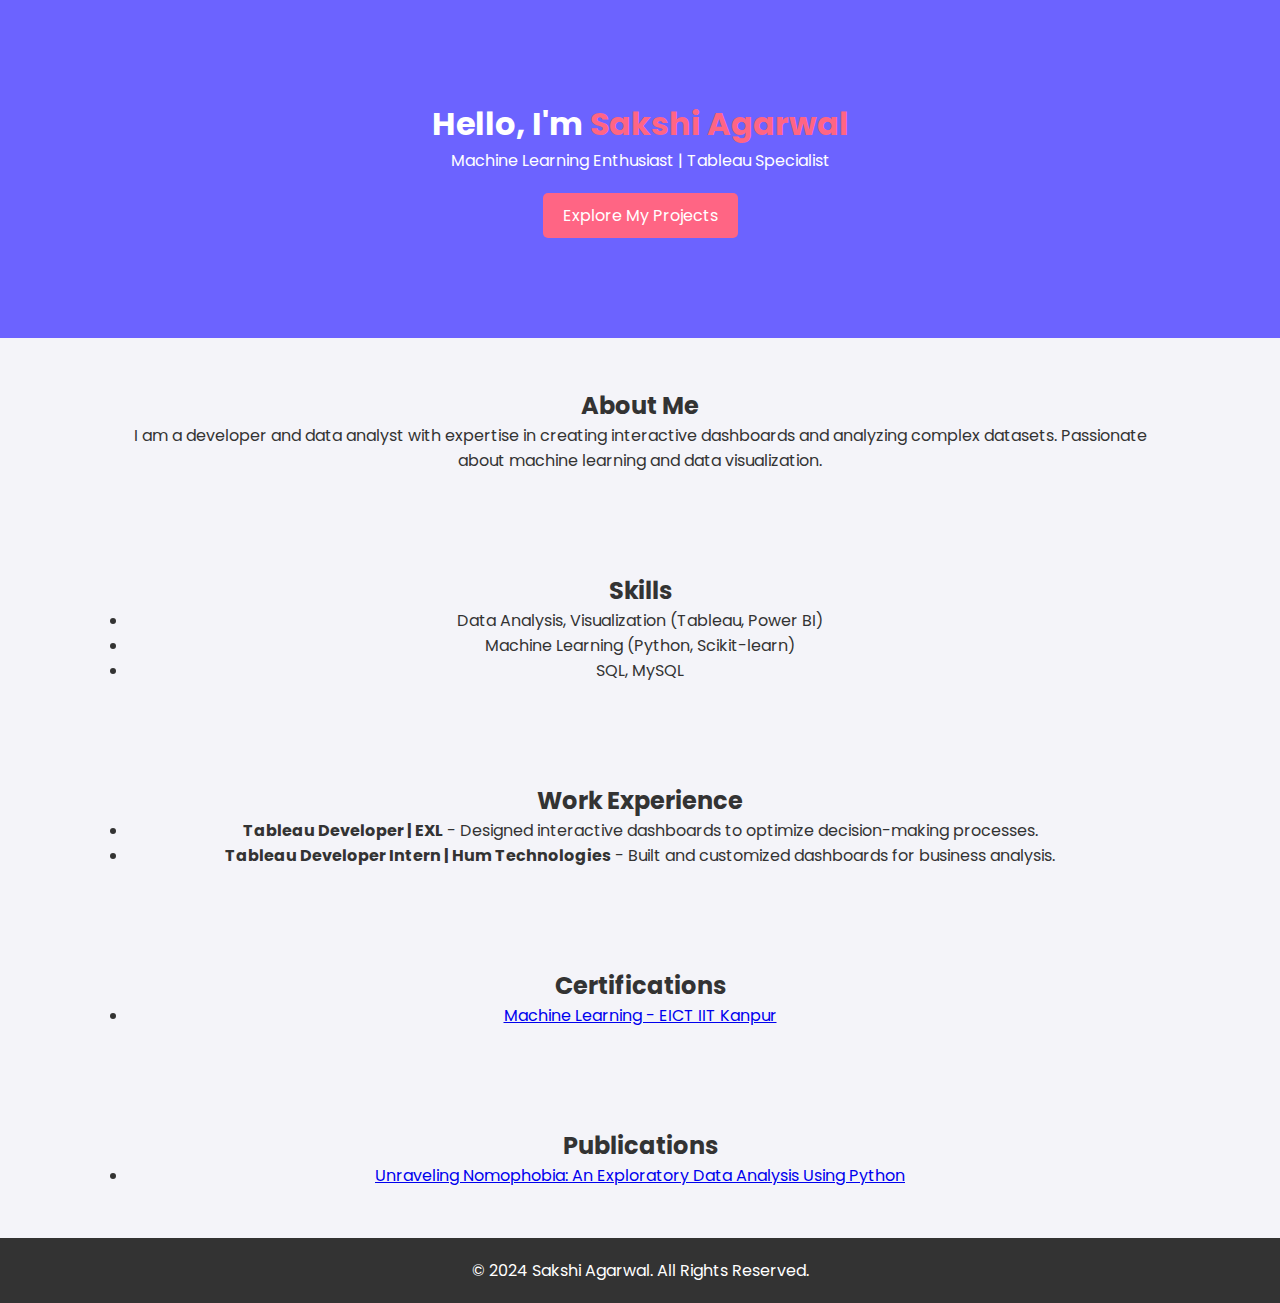
==== index.html @ 73388a56 "Add files via upload" ====
<!DOCTYPE html>
<html lang="en">
<head>
    <meta charset="UTF-8">
    <meta name="viewport" content="width=device-width, initial-scale=1.0">
    <title>Sakshi Codes - Portfolio</title>
    <link rel="stylesheet" href="style.css">
    <link href="https://fonts.googleapis.com/css2?family=Poppins:wght@300;400;600&display=swap" rel="stylesheet">
</head>
<body>
    <header>
        <div class="container">
            <h1>Hello, I'm <span>Sakshi Agarwal</span></h1>
            <p>Machine Learning Enthusiast | Tableau Specialist</p>
            <a href="#projects" class="btn">Explore My Projects</a>
        </div>
    </header>

    <section id="about">
        <div class="container">
            <h2>About Me</h2>
            <p>I am a developer and data analyst with expertise in creating interactive dashboards and analyzing complex datasets. Passionate about machine learning and data visualization.</p>
        </div>
    </section>

    <section id="skills">
        <div class="container">
            <h2>Skills</h2>
            <ul>
                <li>Data Analysis, Visualization (Tableau, Power BI)</li>
                <li>Machine Learning (Python, Scikit-learn)</li>
                <li>SQL, MySQL</li>
            </ul>
        </div>
    </section>

    <section id="experience">
        <div class="container">
            <h2>Work Experience</h2>
            <ul>
                <li><strong>Tableau Developer | EXL</strong> - Designed interactive dashboards to optimize decision-making processes.</li>
                <li><strong>Tableau Developer Intern | Hum Technologies</strong> - Built and customized dashboards for business analysis.</li>
            </ul>
        </div>
    </section>

    <section id="certifications">
        <div class="container">
            <h2>Certifications</h2>
            <ul>
                <li> <a href="https://verify.ifacet.digitalcredentials.in/039186e3-0da3-4057-b6d1-efcd4519d949">Machine Learning - EICT IIT Kanpur</a> </li>
            </ul>
        </div>
    </section>

    <section id="publications">
        <div class="container">
            <h2>Publications</h2>
            <ul>
                <li><a href="http://www.isteonline.in/Datafiles/cms/Special%20Issues/Spl%20issue%201%20June%202024%20for%20web%20uploading.pdf">Unraveling Nomophobia: An Exploratory Data Analysis Using Python</a></li>
            </ul>
        </div>
    </section>

    <footer>
        <div class="container">
            <p>© 2024 Sakshi Agarwal. All Rights Reserved.</p>
        </div>
    </footer>
</body>
</html>
---- style.css ----
* {
    margin: 0;
    padding: 0;
    box-sizing: border-box;
    font-family: 'Poppins', sans-serif;
}

body {
    background-color: #f4f4f9;
    color: #333;
}

header {
    background-color: #6c63ff;
    color: white;
    text-align: center;
    padding: 100px 0;
}

header h1 span {
    color: #ff6584;
}

.container {
    width: 80%;
    margin: 0 auto;
}

.btn {
    display: inline-block;
    padding: 10px 20px;
    background-color: #ff6584;
    color: white;
    text-decoration: none;
    border-radius: 5px;
    margin-top: 20px;
}

section {
    padding: 50px 0;
    text-align: center;
}

.tabs {
    display: flex;
    justify-content: center;
    margin-bottom: 20px;
}

.tab-button {
    padding: 10px 20px;
    margin: 0 5px;
    background-color: #6c63ff;
    color: white;
    border: none;
    border-radius: 5px;
    cursor: pointer;
    transition: background-color 0.3s;
}

.tab-button.active {
    background-color: #ff6584;
}

.project-grid {
    display: grid;
    grid-template-columns: repeat(auto-fit, minmax(250px, 1fr));
    gap: 20px;
}

.project-card {
    background-color: white;
    padding: 20px;
    border: 1px solid #ddd;
    border-radius: 8px;
    transition: box-shadow 0.3s;
}

.project-card:hover {
    box-shadow: 0 4px 20px rgba(0, 0, 0, 0.1);
}

.project-card img {
    width: 100%;
    border-radius: 8px;
    margin-bottom: 10px;
}

.project-card h3 {
    color: #6c63ff;
}

footer {
    background-color: #333;
    color: white;
    text-align: center;
    padding: 20px 0;
}
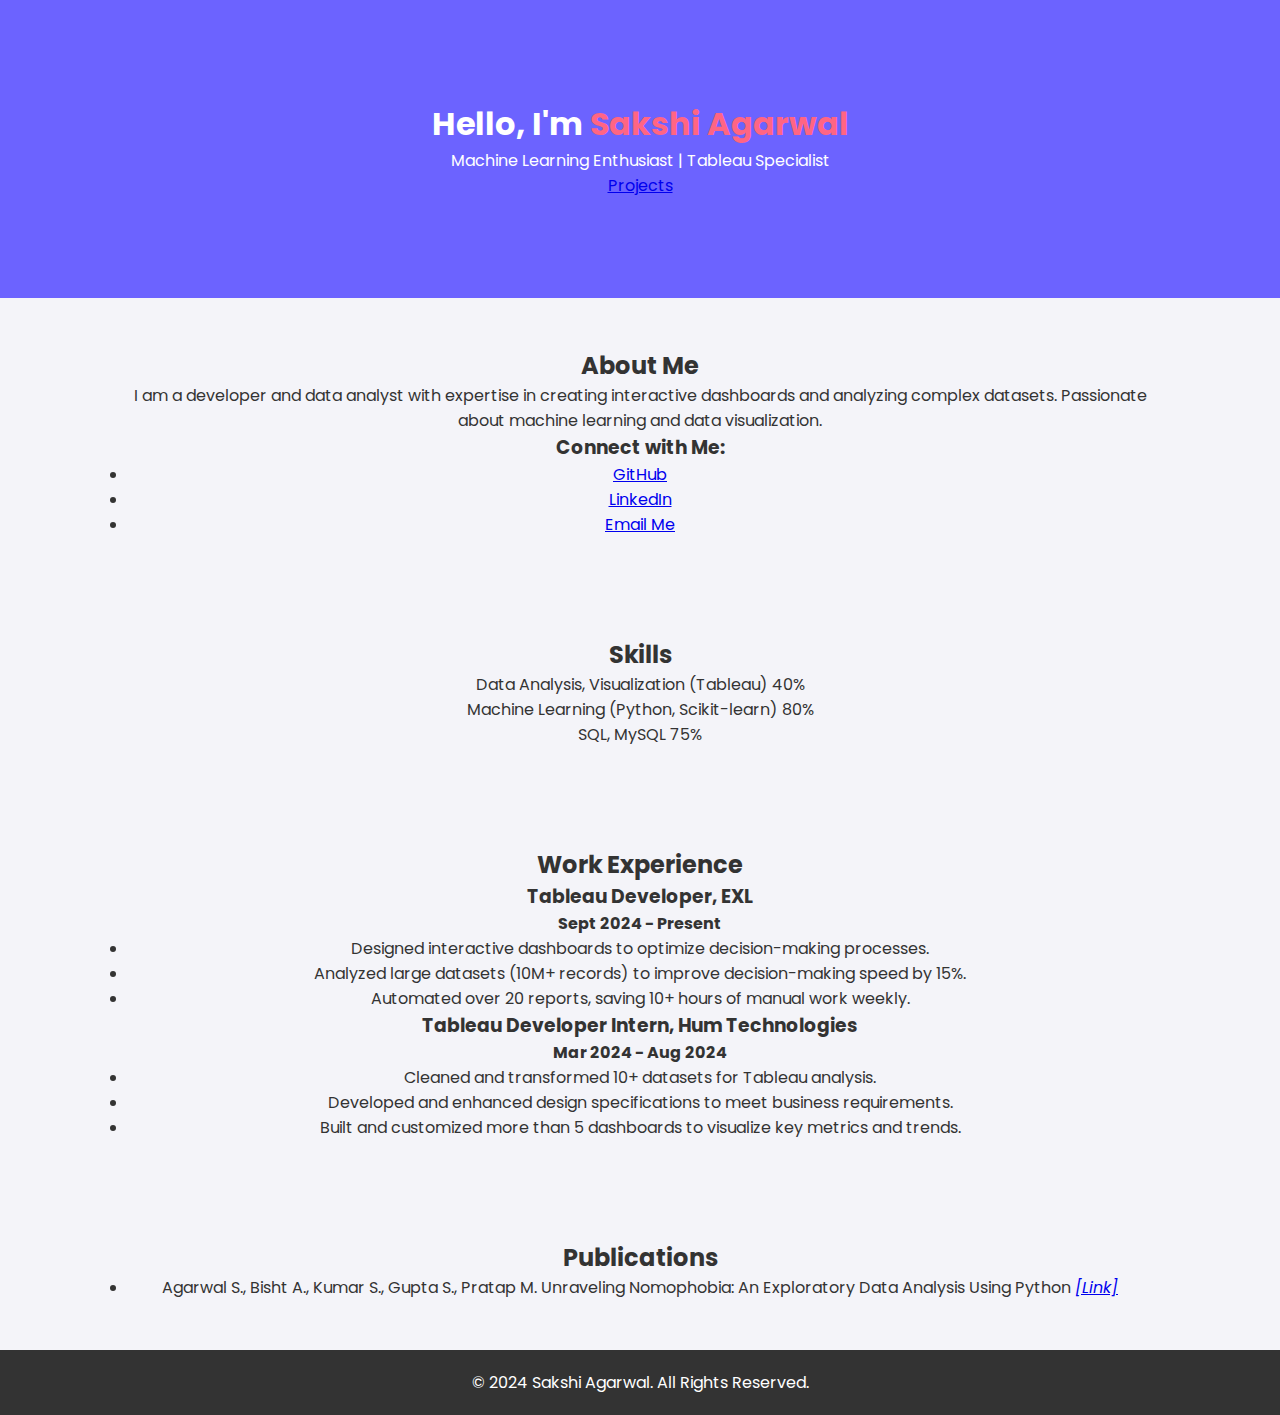
==== commit c438afed: "Add files via upload" ====
--- a/index.html
+++ b/index.html
@@ -12,52 +12,96 @@
         <div class="container">
             <h1>Hello, I'm <span>Sakshi Agarwal</span></h1>
             <p>Machine Learning Enthusiast | Tableau Specialist</p>
-            <a href="#projects" class="btn">Explore My Projects</a>
         </div>
+        <nav class="navbar">
+            <ul>
+                <li><a href="projects.html">Projects</a></li> <!-- Navigation Link -->
+            </ul>
+        </nav>
     </header>
 
     <section id="about">
         <div class="container">
             <h2>About Me</h2>
             <p>I am a developer and data analyst with expertise in creating interactive dashboards and analyzing complex datasets. Passionate about machine learning and data visualization.</p>
+            <div class="contact-info">
+                <h3>Connect with Me:</h3>
+                <ul>
+                    <li><i class="fab fa-github"></i> <a href="https://github.com/Sakshicodes17" target="_blank">GitHub</a></li>
+                    <li><i class="fab fa-linkedin"></i> <a href="https://www.linkedin.com/in/sakshiagarwal17/" target="_blank">LinkedIn</a></li>
+                    <li><i class="fas fa-envelope"></i> <a href="mailto:sakshiagarwal842@gmail.com">Email Me</a></li>
+                </ul>
+            </div>
         </div>
     </section>
 
     <section id="skills">
         <div class="container">
             <h2>Skills</h2>
-            <ul>
-                <li>Data Analysis, Visualization (Tableau, Power BI)</li>
-                <li>Machine Learning (Python, Scikit-learn)</li>
-                <li>SQL, MySQL</li>
-            </ul>
+            <div class="skill-item">
+                <div class="skill-title">
+                    <span>Data Analysis, Visualization (Tableau)</span>
+                    <span class="skill-percentage">40%</span>
+                </div>
+                <div class="skill-progress-bg">
+                    <div class="skill-progress-fill" style="width: 40%;"></div>
+                </div>
+            </div>
+            <div class="skill-item">
+                <div class="skill-title">
+                    <span>Machine Learning (Python, Scikit-learn)</span>
+                    <span class="skill-percentage">80%</span>
+                </div>
+                <div class="skill-progress-bg">
+                    <div class="skill-progress-fill" style="width: 80%;"></div>
+                </div>
+            </div>
+            <div class="skill-item">
+                <div class="skill-title">
+                    <span>SQL, MySQL</span>
+                    <span class="skill-percentage">75%</span>
+                </div>
+                <div class="skill-progress-bg">
+                    <div class="skill-progress-fill" style="width: 75%;"></div>
+                </div>
+            </div>
         </div>
     </section>
-
+    
     <section id="experience">
         <div class="container">
             <h2>Work Experience</h2>
-            <ul>
-                <li><strong>Tableau Developer | EXL</strong> - Designed interactive dashboards to optimize decision-making processes.</li>
-                <li><strong>Tableau Developer Intern | Hum Technologies</strong> - Built and customized dashboards for business analysis.</li>
-            </ul>
+            <div class="experience-item">
+                <div class="experience-card">
+                    <h3>Tableau Developer, EXL</h3>
+                    <p><strong>Sept 2024 - Present</strong></p>
+                    <ul>
+                        <li>Designed interactive dashboards to optimize decision-making processes.</li>
+                        <li>Analyzed large datasets (10M+ records) to improve decision-making speed by 15%.</li>
+                        <li>Automated over 20 reports, saving 10+ hours of manual work weekly.</li>
+                    </ul>
+                </div>
+            </div>
+            <div class="experience-item">
+                <div class="experience-card">
+                    <h3>Tableau Developer Intern, Hum Technologies</h3>
+                    <p><strong>Mar 2024 - Aug 2024</strong></p>
+                    <ul>
+                        <li>Cleaned and transformed 10+ datasets for Tableau analysis.</li>
+                        <li>Developed and enhanced design specifications to meet business requirements.</li>
+                        <li>Built and customized more than 5 dashboards to visualize key metrics and trends.</li>
+                    </ul>
+                </div>
+            </div>
         </div>
     </section>
-
-    <section id="certifications">
-        <div class="container">
-            <h2>Certifications</h2>
-            <ul>
-                <li> <a href="https://verify.ifacet.digitalcredentials.in/039186e3-0da3-4057-b6d1-efcd4519d949">Machine Learning - EICT IIT Kanpur</a> </li>
-            </ul>
-        </div>
-    </section>
+    
 
     <section id="publications">
         <div class="container">
             <h2>Publications</h2>
             <ul>
-                <li><a href="http://www.isteonline.in/Datafiles/cms/Special%20Issues/Spl%20issue%201%20June%202024%20for%20web%20uploading.pdf">Unraveling Nomophobia: An Exploratory Data Analysis Using Python</a></li>
+                <li> Agarwal S., Bisht A., Kumar S., Gupta S., Pratap M. Unraveling Nomophobia: An Exploratory Data Analysis Using Python <a href="http://www.isteonline.in/Datafiles/cms/Special%20Issues/Spl%20issue%201%20June%202024%20for%20web%20uploading.pdf"><I>[Link]</I></a></li>
             </ul>
         </div>
     </section>
